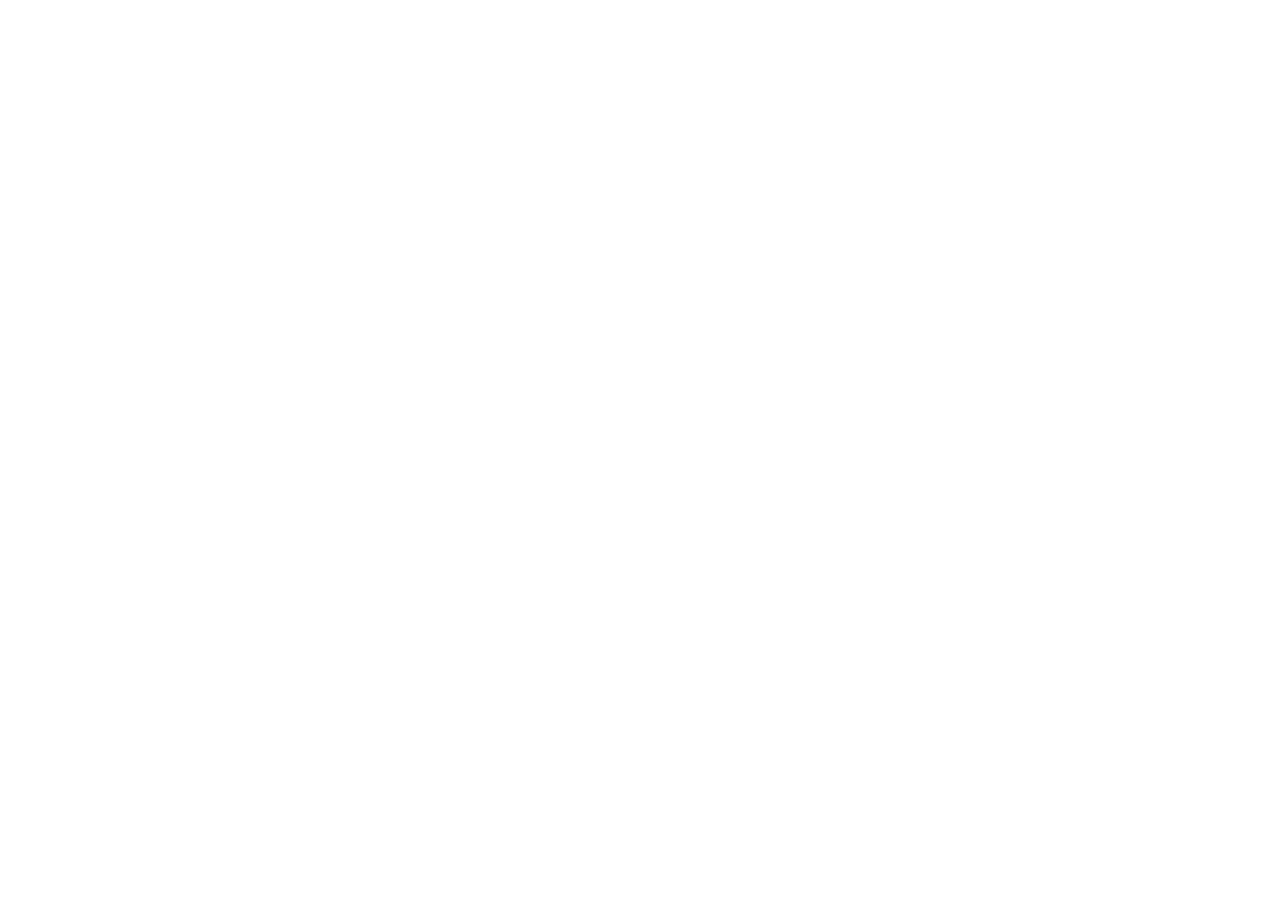
==== index.html @ 0edb0d34 "init: Start Singolo task" ====
<!DOCTYPE html>
<html lang="en">
<head>
    <meta charset="UTF-8">
    <meta name="viewport" content="width=device-width, initial-scale=1.0">
    <title>Singolo</title>
</head>
<body>
    
</body>
</html>
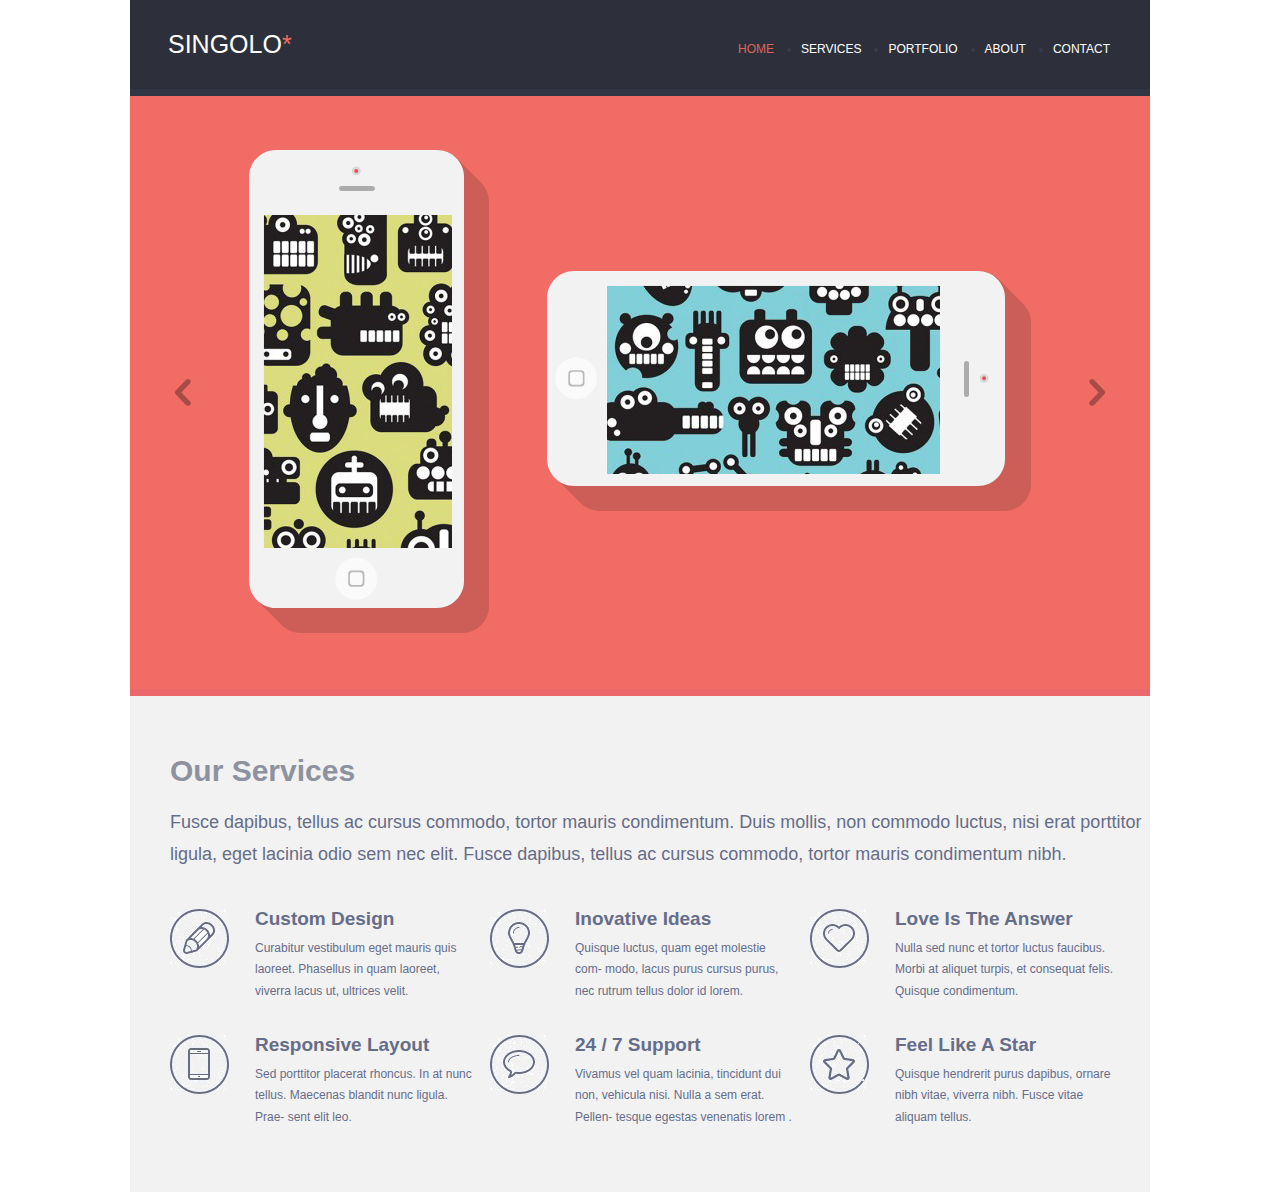
==== commit 08e26e89: "feat: create index.html and style.css files and upload singolo1" ====
--- a/index.html
+++ b/index.html
@@ -1,11 +1,87 @@
 <!DOCTYPE html>
 <html lang="en">
+
 <head>
     <meta charset="UTF-8">
     <meta name="viewport" content="width=device-width, initial-scale=1.0">
     <title>Singolo</title>
+    <link rel="stylesheet" href="./reset.css">
+    <link rel="stylesheet" href="./style.css">
 </head>
+
 <body>
-    
+    <header class="header">
+        <div class="header__wrapper">
+            <div class="header__logo">
+                <a href ="#">SINGOLO<span>*</span></a>
+            </div>
+            <nav class="header__nav">
+                <ul>
+                    <li><a href ="#">HOME</a></li>
+                    <li><a href ="#">SERVICES</a></li>
+                    <li><a href ="#">PORTFOLIO</a></li>
+                    <li><a href ="#">ABOUT</a></li>
+                    <li><a href ="#">CONTACT</a></li>
+                </ul>
+            </nav>
+        </div>
+    </header>
+    <main>
+        <div class="slider">
+            <img class="slider__arrow" src="./assets/chevleft.svg" alt="Slide Left">
+            <div class="slider__pictureLeft">
+                <img src="./assets/iPhone_Vertical.svg" alt="IPhone">
+                <img src="./assets/Layerhorizontal.svg" alt="IPhone Screen">
+            </div>
+            <div class="slider__pictureRight">
+                <img src="./assets/iPhone_Horizontal.svg" alt="IPhone">
+                <img src="./assets/Layervertical.svg" alt="IPhone Screen">
+            </div>
+            <img class="slider__arrow" src="./assets/chevright.svg" alt="Slide Right">
+        </div>
+
+        <div class="services">
+            <div class="services__info">
+                <h1>Our Services</h1>
+                <p>Fusce dapibus, tellus ac cursus commodo, tortor mauris condimentum. Duis mollis, non commodo luctus, nisi erat porttitor<br> ligula, eget lacinia odio sem nec elit. Fusce dapibus, tellus ac cursus commodo, tortor mauris condimentum nibh.
+                </p>
+            </div>
+            <div class="services__benefits">
+                <img src="./assets/pen.jpg" alt="pen">
+                <div class="grid-container">
+                    <h4>Custom Design</h4>
+                    <p>Curabitur vestibulum eget mauris quis laoreet. Phasellus in quam laoreet, viverra lacus ut, ultrices velit.</p>
+                </div>
+                <img src="./assets/bulb.jpg" alt="bulb">
+                <div class="grid-container">
+                    <h4>Inovative Ideas</h4>
+                    <p>Quisque luctus, quam eget molestie com- modo, lacus purus cursus purus, nec rutrum tellus dolor id lorem.</p>
+                </div>
+                <img src="./assets/heart.jpg" alt="heart">
+                <div class="grid-container">
+                    <h4>Love Is The Answer</h4>
+                    <p>Nulla sed nunc et tortor luctus faucibus. Morbi at aliquet turpis, et consequat felis. Quisque condimentum.
+                    </p>
+                </div>
+                <img src="./assets/phone.jpg" alt="phone">
+                <div class="grid-container">
+                    <h4>Responsive Layout</h4>
+                    <p>Sed porttitor placerat rhoncus. In at nunc tellus. Maecenas blandit nunc ligula. Prae- sent elit leo.
+                    </p>
+                </div>
+                <img src="./assets/bubble.jpg" alt="bubble">
+                <div class="grid-container">
+                    <h4>24 / 7 Support</h4>
+                    <p>Vivamus vel quam lacinia, tincidunt dui non, vehicula nisi. Nulla a sem erat. Pellen- tesque egestas venenatis lorem .</p>
+                </div>
+                <img src="./assets/star.jpg" alt="star">
+                <div class="grid-container">
+                    <h4>Feel Like A Star</h4>
+                    <p>Quisque hendrerit purus dapibus, ornare nibh vitae, viverra nibh. Fusce vitae aliquam tellus.</p>
+                </div>
+            </div>
+        </div>
+    </main>
 </body>
+
 </html>--- a/style.css
+++ b/style.css
@@ -0,0 +1,198 @@
+@font-face {
+    font-family: "Lato";
+    font-style: normal;
+    font-weight: 300;
+    font-display: swap;
+    src: local("Lato Light"), local("Lato-Light"), url(assets/Lato-Light.woff2) format("woff2");
+  }
+  
+  @font-face {
+    font-family: "Lato";
+    font-style: normal;
+    font-weight: 400;
+    font-display: swap;
+    src: local("Lato Regular"), local("Lato-Regular"), url(assets/Lato-Regular.woff2) format("woff2");
+  }
+  
+  @font-face {
+    font-family: "Lato";
+    font-style: normal;
+    font-weight: 700;
+    font-display: swap;
+    src: local("Lato Bold"), local("Lato-Bold"), url(assets/Lato-Bold.woff2) format("woff2");
+  }
+  
+  @font-face {
+    font-family: "Lato";
+    font-style: normal;
+    font-weight: 900;
+    font-display: swap;
+    src: local("Lato Black"), local("Lato-Black"), url(assets/Lato-Black.woff2) format("woff2");
+  }
+  
+  html {
+      box-sizing: border-box;
+      max-width: 1020px;
+      margin: 0 auto;
+      font-family: "Lato", sans-serif;
+  }
+  
+   *,
+  *::before,
+  *::after {
+      box-sizing: inherit;
+  }
+  
+  a {
+      text-decoration: none;
+      color: #ffffff;
+      cursor: pointer;
+  }
+  
+  h1 {
+      padding-bottom: 20px;
+      font-size: 30px;
+      color: #8e919e;
+      font-weight: bold;
+  }
+  
+  h4 {
+      padding-bottom: 10px;
+      font-size: 19px;
+      color: #666d89;
+      font-weight: 900;
+      cursor: pointer;
+  }
+  
+  li {
+      font-size: 12px;
+  }
+  
+  .header__logo span {
+      color: #F06C64;
+  }
+  
+  
+  /* Header Styles */
+  
+  .header {
+      background-color: #2D303A;
+      padding: 32px 32px 32px 38px;
+      margin: 0 auto;
+      border-bottom: #323746 solid 7px;
+  }
+  
+  .header a:hover {
+      color: #c7c7c7;
+  }
+  
+  .header__logo {
+      font-size: 25px;
+  }
+  
+  .header__wrapper,
+  .header__wrapper ul {
+      display: flex;
+      flex-wrap: wrap;
+      align-items: center;
+      justify-content: space-between;
+      color: #ffffff;
+  }
+  
+  .header__nav {
+      padding: 9px 8px 0 0;
+      flex-basis: 40%;
+  }
+  
+  .header__nav ul li:first-child a {
+      color: #de655e;
+  }
+  
+  .header__nav ul li:first-child {
+      list-style-type: none;
+  }
+  
+  .header__nav ul {
+      color: #393d4b;
+  }
+  
+  
+  /* Slider Styles */
+  
+  .slider {
+      display: flex;
+      justify-content: space-between;
+      background-color: #F06C64;
+      width: 100%;
+      height: 600px;
+      align-items: center;
+      border-bottom: #ea676b solid 7px;
+      padding: 0 45px;
+  }
+  
+  .slider__arrow {
+      opacity: 0.3;
+      cursor: pointer;
+  }
+  
+  .slider__arrow:hover {
+      opacity: 0.8;
+  }
+  
+  .slider__pictureLeft,
+  .slider__pictureRight {
+      position: relative;
+  }
+  
+  .slider__pictureLeft img:last-child {
+      position: absolute;
+      top: 65px;
+      left: 15px;
+  }
+  
+  .slider__pictureRight img:last-child {
+      position: absolute;
+      top: 15px;
+      left: 60px;
+  }
+  
+  
+  /* Services Styles */
+  
+  .services {
+      display: flex;
+      justify-content: space-between;
+      flex-direction: column;
+      height: 496px;
+      color: #666d89;
+      background-color: #f2f2f2;
+      padding: 60px 0 0 40px;
+  }
+  
+  .services__info p {
+      font-size: 18px;
+      line-height: 1.8;
+      padding-bottom: 50px;
+  }
+  
+  .services__info {
+      height: 100px;
+  }
+  
+  .services__benefits {
+      display: grid;
+      flex-basis: 65%;
+      grid-template-rows: 86px 86px;
+      grid-template-columns: 70px 220px 70px 220px 70px 220px;
+      gap: 15px;
+      row-gap: 40px;
+  }
+  
+  .services__benefits p {
+      font-size: 12px;
+      line-height: 1.8;
+  }
+  
+  .services__benefits img {
+      cursor: pointer;
+  }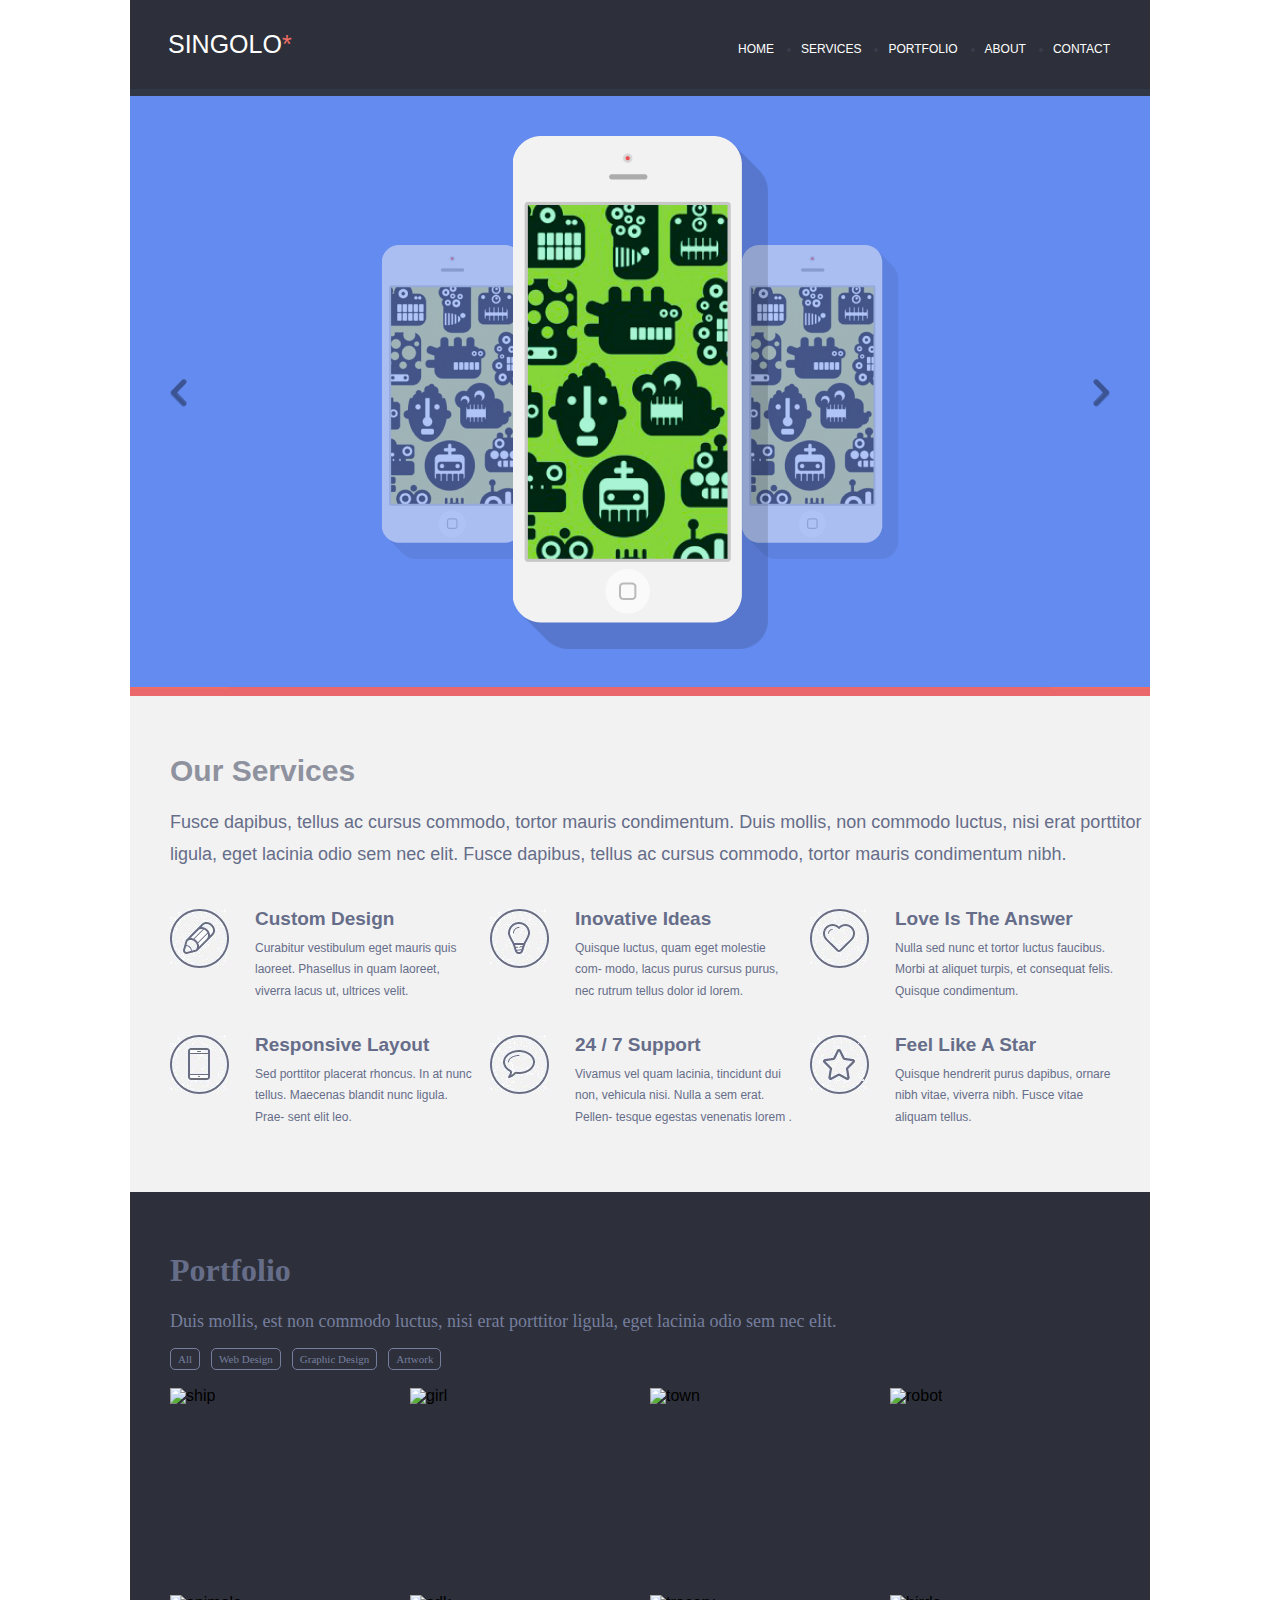
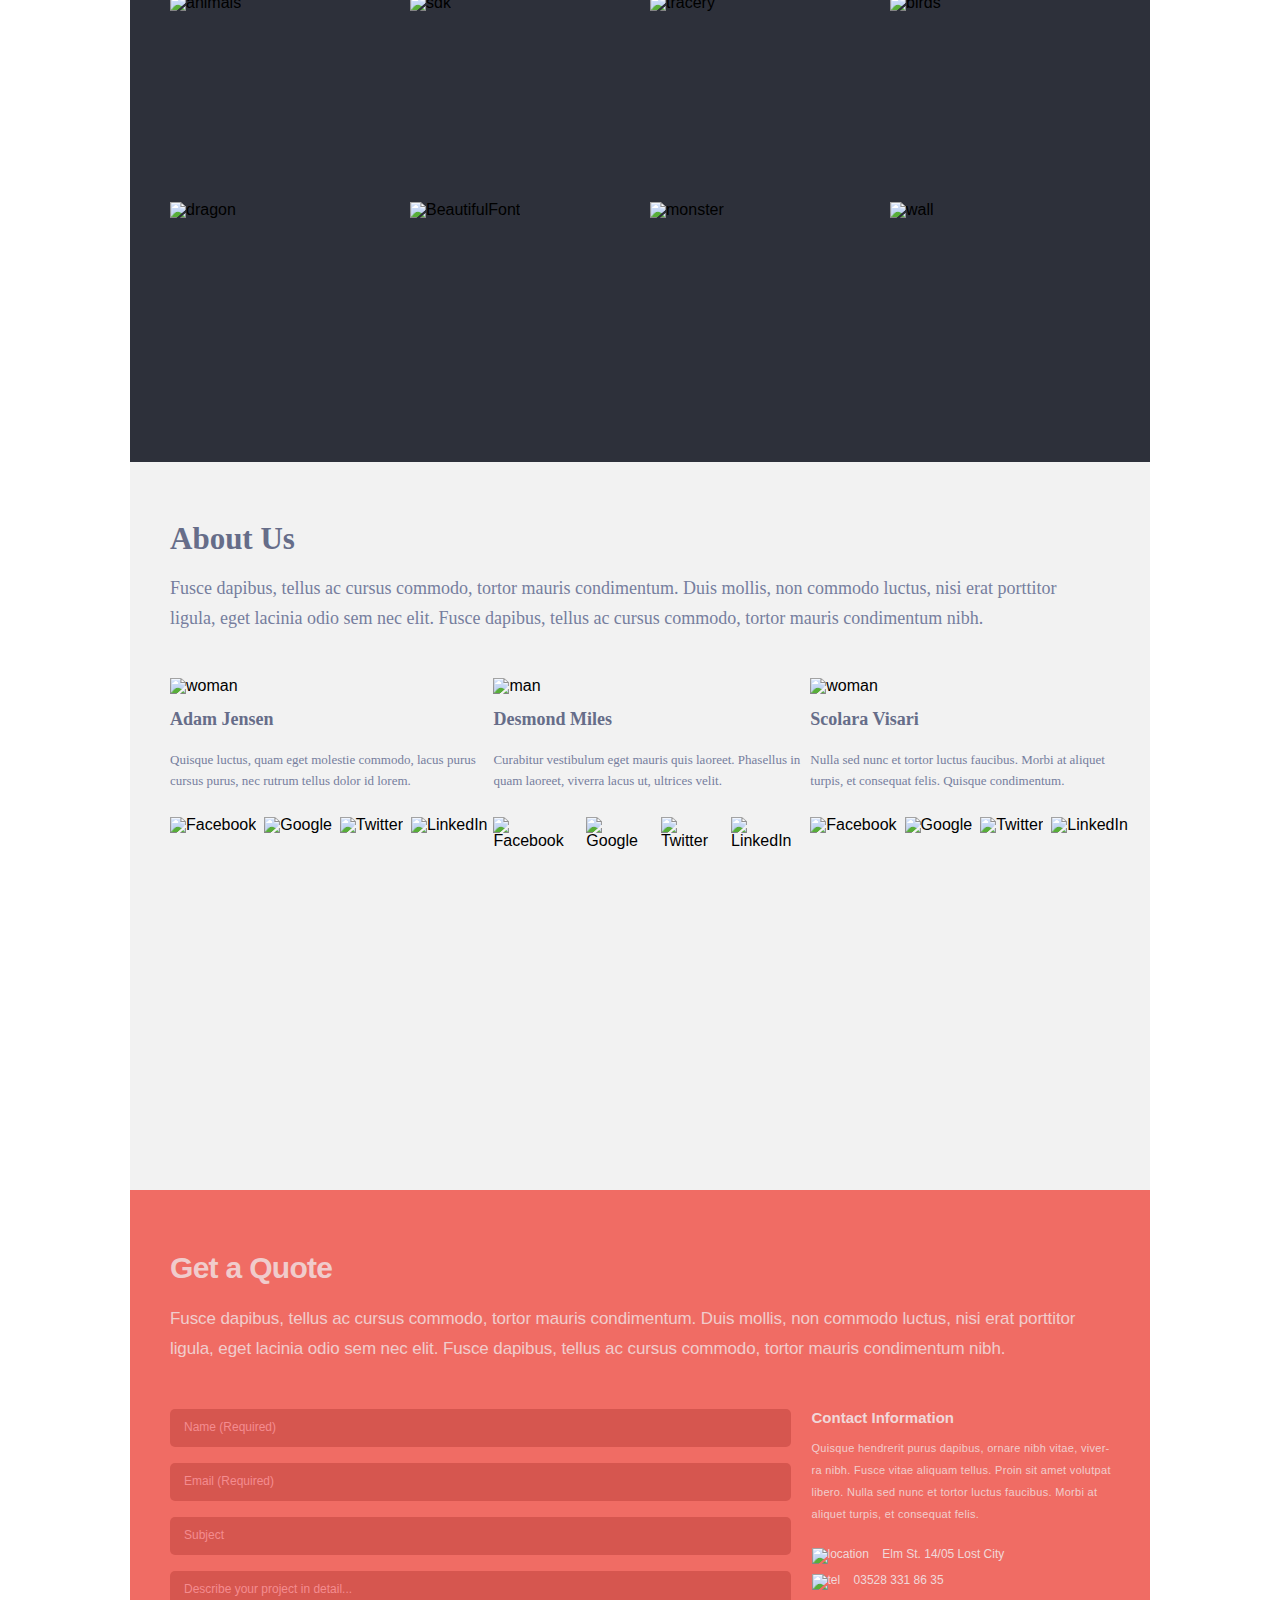
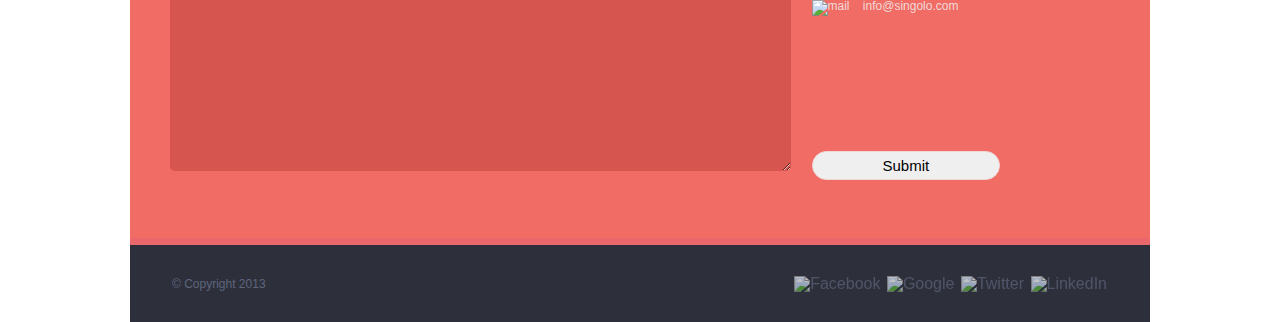
==== commit 35987f2e: "feat: add slider and form , finish the task" ====
--- a/index.html
+++ b/index.html
@@ -10,69 +10,80 @@
 </head>
 
 <body>
-    <header class="header">
+    <header id="header" class="header">
         <div class="header__wrapper">
             <div class="header__logo">
-                <a href ="#">SINGOLO<span>*</span></a>
+                <a href="#">SINGOLO<span>*</span></a>
             </div>
             <nav class="header__nav">
-                <ul>
-                    <li><a href ="#">HOME</a></li>
-                    <li><a href ="#">SERVICES</a></li>
-                    <li><a href ="#">PORTFOLIO</a></li>
-                    <li><a href ="#">ABOUT</a></li>
-                    <li><a href ="#">CONTACT</a></li>
+                <ul id="nav-anchors">
+                    <li><a class="nav-element" href="#header">HOME</a></li>
+                    <li><a class="nav-element" href="#OurServices">SERVICES</a></li>
+                    <li><a class="nav-element" href="#Portfolio">PORTFOLIO</a></li>
+                    <li><a class="nav-element" href="#About">ABOUT</a></li>
+                    <li><a class="nav-element" href="#Contact">CONTACT</a></li>
                 </ul>
             </nav>
-        </div>
+            </a>
     </header>
     <main>
         <div class="slider">
-            <img class="slider__arrow" src="./assets/chevleft.svg" alt="Slide Left">
-            <div class="slider__pictureLeft">
-                <img src="./assets/iPhone_Vertical.svg" alt="IPhone">
-                <img src="./assets/Layerhorizontal.svg" alt="IPhone Screen">
-            </div>
-            <div class="slider__pictureRight">
-                <img src="./assets/iPhone_Horizontal.svg" alt="IPhone">
-                <img src="./assets/Layervertical.svg" alt="IPhone Screen">
-            </div>
-            <img class="slider__arrow" src="./assets/chevright.svg" alt="Slide Right">
-        </div>
-
-        <div class="services">
+            <img class="slider__arrow" id="arrowLeft" src="./assets/chevleft.svg" alt="Slide Left">
+            <div class="slide-1">
+                <div class="slider__pictureLeft">
+                    <img class="phone" src="./assets/iPhone_Vertical.svg" alt="IPhone">
+                    <img class="phoneDisplay" src="./assets/Layerhorizontal.svg" alt="IPhone Screen">
+                </div>
+                <div class="slider__pictureRight">
+                    <img class="phone" src="./assets/iPhone_Horizontal.svg" alt="IPhone">
+                    <img class="phoneDisplay" src="./assets/Layervertical.svg" alt="IPhone Screen">
+                </div>
+            </div>
+            <div class="slide-2">
+            </div>
+            <img class="slider__arrow" id="arrowRight" src="./assets/chevright.svg" alt="Slide Right">
+        </div>
+
+        <div id="OurServices" class="services">
             <div class="services__info">
                 <h1>Our Services</h1>
-                <p>Fusce dapibus, tellus ac cursus commodo, tortor mauris condimentum. Duis mollis, non commodo luctus, nisi erat porttitor<br> ligula, eget lacinia odio sem nec elit. Fusce dapibus, tellus ac cursus commodo, tortor mauris condimentum nibh.
+                <p>Fusce dapibus, tellus ac cursus commodo, tortor mauris condimentum. Duis mollis, non commodo luctus,
+                    nisi erat porttitor<br> ligula, eget lacinia odio sem nec elit. Fusce dapibus, tellus ac cursus
+                    commodo, tortor mauris condimentum nibh.
                 </p>
             </div>
             <div class="services__benefits">
                 <img src="./assets/pen.jpg" alt="pen">
                 <div class="grid-container">
                     <h4>Custom Design</h4>
-                    <p>Curabitur vestibulum eget mauris quis laoreet. Phasellus in quam laoreet, viverra lacus ut, ultrices velit.</p>
+                    <p>Curabitur vestibulum eget mauris quis laoreet. Phasellus in quam laoreet, viverra lacus ut,
+                        ultrices velit.</p>
                 </div>
                 <img src="./assets/bulb.jpg" alt="bulb">
                 <div class="grid-container">
                     <h4>Inovative Ideas</h4>
-                    <p>Quisque luctus, quam eget molestie com- modo, lacus purus cursus purus, nec rutrum tellus dolor id lorem.</p>
+                    <p>Quisque luctus, quam eget molestie com- modo, lacus purus cursus purus, nec rutrum tellus dolor
+                        id lorem.</p>
                 </div>
                 <img src="./assets/heart.jpg" alt="heart">
                 <div class="grid-container">
                     <h4>Love Is The Answer</h4>
-                    <p>Nulla sed nunc et tortor luctus faucibus. Morbi at aliquet turpis, et consequat felis. Quisque condimentum.
+                    <p>Nulla sed nunc et tortor luctus faucibus. Morbi at aliquet turpis, et consequat felis. Quisque
+                        condimentum.
                     </p>
                 </div>
                 <img src="./assets/phone.jpg" alt="phone">
                 <div class="grid-container">
                     <h4>Responsive Layout</h4>
-                    <p>Sed porttitor placerat rhoncus. In at nunc tellus. Maecenas blandit nunc ligula. Prae- sent elit leo.
+                    <p>Sed porttitor placerat rhoncus. In at nunc tellus. Maecenas blandit nunc ligula. Prae- sent elit
+                        leo.
                     </p>
                 </div>
                 <img src="./assets/bubble.jpg" alt="bubble">
                 <div class="grid-container">
                     <h4>24 / 7 Support</h4>
-                    <p>Vivamus vel quam lacinia, tincidunt dui non, vehicula nisi. Nulla a sem erat. Pellen- tesque egestas venenatis lorem .</p>
+                    <p>Vivamus vel quam lacinia, tincidunt dui non, vehicula nisi. Nulla a sem erat. Pellen- tesque
+                        egestas venenatis lorem .</p>
                 </div>
                 <img src="./assets/star.jpg" alt="star">
                 <div class="grid-container">
@@ -82,6 +93,129 @@
             </div>
         </div>
     </main>
+    <content id="Portfolio">
+        <h2>Portfolio</h2>
+        <p>Duis mollis, est non commodo luctus, nisi erat porttitor ligula, eget lacinia odio sem nec elit.</p>
+        <ul class="portfolio__buttons">
+            <li class="button">All</li>
+            <li class="button">Web Design</li>
+            <li class="button">Graphic Design</li>
+            <li class="button">Artwork</li>
+        </ul>
+        <div id="content__grid-container">
+            <div><img class="pictures" src="./assets/ship.svg" alt="ship"></div>
+            <div><img class="pictures" src="./assets/girl.svg" alt="girl"></div>
+            <div><img class="pictures" src="./assets/town.svg" alt="town"></div>
+            <div><img class="pictures" src="./assets/Robot.svg" alt="robot"></div>
+            <div><img class="pictures" src="./assets/animals.svg" alt="animals"></div>
+            <div><img class="pictures" src="./assets/SDK.svg" alt="sdk"></div>
+            <div><img class="pictures" src="./assets/tracery.svg" alt="tracery"></div>
+            <div><img class="pictures" src="./assets/birds.svg" alt="birds"></div>
+            <div><img class="pictures" src="./assets/dragon.svg" alt="dragon"></div>
+            <div><img class="pictures" src="./assets/BeautifulFont.svg" alt="BeautifulFont"></div>
+            <div><img class="pictures" src="./assets/monster.svg" alt="monster"></div>
+            <div><img class="pictures" src="./assets/wall.svg" alt="wall"></div>
+        </div>
+    </content>
+    <div id="About" class="contacts">
+        <h2>About Us</h2>
+        <p>Fusce dapibus, tellus ac cursus commodo, tortor mauris condimentum. Duis mollis, non commodo luctus, nisi
+            erat porttitor<br>
+            ligula, eget lacinia odio sem nec elit. Fusce dapibus, tellus ac cursus commodo, tortor mauris condimentum
+            nibh.
+        </p>
+        <div class="contacts__flex-items">
+            <div>
+                <img src="./assets/photo1.svg" alt="woman">
+                <h4>Adam Jensen</h4>
+                <p>Quisque luctus, quam eget molestie commodo, lacus purus
+                    cursus purus, nec rutrum tellus dolor id lorem.
+                </p>
+                <div class="social-links">
+                    <img src="./assets/Facebook.svg" alt="Facebook">
+                    <img src="./assets/Google.svg" alt="Google">
+                    <img src="./assets/Twitter.svg" alt="Twitter">
+                    <img src="./assets/LinkedIn.svg" alt="LinkedIn">
+                </div>
+            </div>
+            <div>
+                <img src="./assets/photo2.svg" alt="man">
+                <h4>Desmond Miles</h4>
+                <p>Curabitur vestibulum eget mauris quis laoreet. Phasellus
+                    in quam laoreet, viverra lacus ut, ultrices velit.
+                </p>
+                <div class="social-links">
+                    <img src="./assets/Facebook.svg" alt="Facebook">
+                    <img src="./assets/Google.svg" alt="Google">
+                    <img src="./assets/Twitter.svg" alt="Twitter">
+                    <img src="./assets/LinkedIn.svg" alt="LinkedIn">
+                </div>
+            </div>
+            <div>
+                <img src="./assets/photo3.svg" alt="woman">
+                <h4>Scolara Visari</h4>
+                <p>Nulla sed nunc et tortor luctus faucibus. Morbi at aliquet
+                    turpis, et consequat felis. Quisque condimentum.
+                </p>
+                <div class="social-links">
+                    <img src="./assets/Facebook.svg" alt="Facebook">
+                    <img src="./assets/Google.svg" alt="Google">
+                    <img src="./assets/Twitter.svg" alt="Twitter">
+                    <img src="./assets/LinkedIn.svg" alt="LinkedIn">
+                </div>
+            </div>
+        </div>
+    </div>
+    <form id="Contact" action="">
+        <h2>Get a Quote</h2>
+        <p>Fusce dapibus, tellus ac cursus commodo, tortor mauris condimentum. Duis mollis, non commodo luctus, nisi
+            erat porttitor<br>
+            ligula, eget lacinia odio sem nec elit. Fusce dapibus, tellus ac cursus commodo, tortor mauris condimentum
+            nibh.</p>
+        <div class="inputs-contacts">
+            <div class="inputs">
+                <input class="input" type="text" placeholder="Name (Required)" required>
+                <input class="input" type="email" placeholder="Email (Required)" required>
+                <input id="subject" class="input" type="text" placeholder="Subject">
+                <textarea id="describe" class="input" rows="8" placeholder="Describe your project in detail..."></textarea>
+            </div>
+            <div class="contact-information">
+                <h3>Contact Information</h3>
+                <p>Quisque hendrerit purus dapibus, ornare nibh vitae, viver-<br>
+                    ra nibh. Fusce vitae aliquam tellus. Proin sit amet volutpat<br>
+                    libero. Nulla sed nunc et tortor luctus faucibus. Morbi at<br>
+                    aliquet turpis, et consequat felis.
+                </p>
+                <a href="https://www.google.com/maps/search/+Elm+St.+14%2F05+Lost+City/@53.718879,27.986709,7z">
+                    <img src="./assets/location.png" alt="location">
+                    <span>Elm St. 14/05 Lost City</span>
+                </a>
+                <a href="tel:035283318635">
+                    <img src="./assets/phone.png" alt="tel">
+                    03528 331 86 35
+                </a>
+                <a href="mailto:info@singolo.com">
+                    <img src="./assets/email.png" alt="mail">
+                    info@singolo.com
+                </a>
+                <button>Submit</button>
+            </div>
+
+        </div>
+        </div>
+    </form>
+    <footer class="footer">
+        <div class="copyright">
+            <p>&copy; Copyright 2013</p>
+        </div>
+        <div class="footer__links">
+            <img src="./assets/Facebook.svg" alt="Facebook">
+            <img src="./assets/Google.svg" alt="Google">
+            <img src="./assets/Twitter.svg" alt="Twitter">
+            <img src="./assets/LinkedIn.svg" alt="LinkedIn">
+        </div>
+    </footer>
+    <script src="./src/app.js"></script>
 </body>
 
 </html>--- a/style.css
+++ b/style.css
@@ -4,195 +4,489 @@
     font-weight: 300;
     font-display: swap;
     src: local("Lato Light"), local("Lato-Light"), url(assets/Lato-Light.woff2) format("woff2");
-  }
-  
-  @font-face {
+}
+
+@font-face {
     font-family: "Lato";
     font-style: normal;
     font-weight: 400;
     font-display: swap;
     src: local("Lato Regular"), local("Lato-Regular"), url(assets/Lato-Regular.woff2) format("woff2");
-  }
-  
-  @font-face {
+}
+
+@font-face {
     font-family: "Lato";
     font-style: normal;
     font-weight: 700;
     font-display: swap;
     src: local("Lato Bold"), local("Lato-Bold"), url(assets/Lato-Bold.woff2) format("woff2");
-  }
-  
-  @font-face {
+}
+
+@font-face {
     font-family: "Lato";
     font-style: normal;
     font-weight: 900;
     font-display: swap;
     src: local("Lato Black"), local("Lato-Black"), url(assets/Lato-Black.woff2) format("woff2");
-  }
-  
-  html {
-      box-sizing: border-box;
-      max-width: 1020px;
-      margin: 0 auto;
-      font-family: "Lato", sans-serif;
-  }
-  
-   *,
-  *::before,
-  *::after {
-      box-sizing: inherit;
-  }
-  
-  a {
-      text-decoration: none;
-      color: #ffffff;
-      cursor: pointer;
-  }
-  
-  h1 {
-      padding-bottom: 20px;
-      font-size: 30px;
-      color: #8e919e;
-      font-weight: bold;
-  }
-  
-  h4 {
-      padding-bottom: 10px;
-      font-size: 19px;
-      color: #666d89;
-      font-weight: 900;
-      cursor: pointer;
-  }
-  
-  li {
-      font-size: 12px;
-  }
-  
-  .header__logo span {
-      color: #F06C64;
-  }
-  
-  
-  /* Header Styles */
-  
-  .header {
-      background-color: #2D303A;
-      padding: 32px 32px 32px 38px;
-      margin: 0 auto;
-      border-bottom: #323746 solid 7px;
-  }
-  
-  .header a:hover {
-      color: #c7c7c7;
-  }
-  
-  .header__logo {
-      font-size: 25px;
-  }
-  
-  .header__wrapper,
-  .header__wrapper ul {
-      display: flex;
-      flex-wrap: wrap;
-      align-items: center;
-      justify-content: space-between;
-      color: #ffffff;
-  }
-  
-  .header__nav {
-      padding: 9px 8px 0 0;
-      flex-basis: 40%;
-  }
-  
-  .header__nav ul li:first-child a {
-      color: #de655e;
-  }
-  
-  .header__nav ul li:first-child {
-      list-style-type: none;
-  }
-  
-  .header__nav ul {
-      color: #393d4b;
-  }
-  
-  
-  /* Slider Styles */
-  
-  .slider {
-      display: flex;
-      justify-content: space-between;
-      background-color: #F06C64;
-      width: 100%;
-      height: 600px;
-      align-items: center;
-      border-bottom: #ea676b solid 7px;
-      padding: 0 45px;
-  }
-  
-  .slider__arrow {
-      opacity: 0.3;
-      cursor: pointer;
-  }
-  
-  .slider__arrow:hover {
-      opacity: 0.8;
-  }
-  
-  .slider__pictureLeft,
-  .slider__pictureRight {
-      position: relative;
-  }
-  
-  .slider__pictureLeft img:last-child {
-      position: absolute;
-      top: 65px;
-      left: 15px;
-  }
-  
-  .slider__pictureRight img:last-child {
-      position: absolute;
-      top: 15px;
-      left: 60px;
-  }
-  
-  
-  /* Services Styles */
-  
-  .services {
-      display: flex;
-      justify-content: space-between;
-      flex-direction: column;
-      height: 496px;
-      color: #666d89;
-      background-color: #f2f2f2;
-      padding: 60px 0 0 40px;
-  }
-  
-  .services__info p {
-      font-size: 18px;
-      line-height: 1.8;
-      padding-bottom: 50px;
-  }
-  
-  .services__info {
-      height: 100px;
-  }
-  
-  .services__benefits {
-      display: grid;
-      flex-basis: 65%;
-      grid-template-rows: 86px 86px;
-      grid-template-columns: 70px 220px 70px 220px 70px 220px;
-      gap: 15px;
-      row-gap: 40px;
-  }
-  
-  .services__benefits p {
-      font-size: 12px;
-      line-height: 1.8;
-  }
-  
-  .services__benefits img {
-      cursor: pointer;
-  }+}
+
+html {
+    box-sizing: border-box;
+    max-width: 1020px;
+    margin: 0 auto;
+    font-family: "Lato", sans-serif;
+    scroll-behavior: smooth;
+}
+
+*,
+*::before,
+*::after {
+    box-sizing: inherit;
+}
+
+a {
+    text-decoration: none;
+    color: #ffffff;
+    cursor: pointer;
+}
+
+h1 {
+    padding-bottom: 20px;
+    font-size: 30px;
+    color: #8e919e;
+    font-weight: bold;
+}
+
+h4 {
+    padding-bottom: 10px;
+    font-size: 19px;
+    color: #666d89;
+    font-weight: 900;
+    cursor: pointer;
+}
+
+li {
+    font-size: 12px;
+}
+
+.header__logo span {
+    color: #F06C64;
+}
+
+
+/* Header Styles */
+
+.header {
+    background-color: #2D303A;
+    padding: 32px 32px 32px 38px;
+    margin: 0 auto;
+    border-bottom: #323746 solid 7px;
+    position: sticky;
+    top: 0px;
+    z-index: 1;
+}
+
+
+.header a:focus:hover {
+    color: #de655e;
+}
+
+.active {
+    color: #de655e;
+}
+
+.header__logo {
+    font-size: 25px;
+}
+
+.header__wrapper,
+.header__wrapper ul {
+    display: flex;
+    flex-wrap: wrap;
+    align-items: center;
+    justify-content: space-between;
+    color: #ffffff;
+}
+
+.header__nav {
+    padding: 9px 8px 0 0;
+    flex-basis: 40%;
+}
+
+.header__nav ul li:first-child {
+    list-style-type: none;
+}
+
+.header__nav ul {
+    color: #393d4b;
+}
+
+
+/* Slider Styles */
+
+.slider {
+    display: flex;
+    justify-content: space-between;
+    background-color: #F06C64;
+    width: 100%;
+    height: 600px;
+    align-items: center;
+    border-bottom: #ea676b solid 7px;
+}
+
+.slide-1 {
+    display: flex;
+    justify-content: space-between;
+    background-color: #F06C64;
+    width: 100%;
+    height: 600px;
+    align-items: center;
+    border-bottom: #ea676b solid 7px;
+    transition: left 500ms linear;
+}
+
+.slide-2 {
+    position: absolute;
+    width: 1020px;
+    height: 600px;
+    background-image: url("./assets/Slide-2.png");
+    transition: left 500ms linear;
+    opacity: 1;
+}
+
+.hidden-slide {
+    display: none;
+}
+
+.slider__arrow {
+    position: relative;
+    z-index: 1;
+    opacity: 0.3;
+    transition: 0.6s ease;
+    cursor: pointer;
+    padding: 41px;
+}
+
+.slider__arrow:hover {
+    opacity: 0.8;
+}
+
+.slider__pictureLeft,
+.slider__pictureRight {
+    position: relative;
+}
+
+.slider__pictureLeft img:last-child {
+    position: absolute;
+    top: 65px;
+    left: 15px;
+}
+
+.slider__pictureRight img:last-child {
+    position: absolute;
+    top: 15px;
+    left: 60px;
+}
+
+/* Services Styles */
+
+.services {
+    display: flex;
+    justify-content: space-between;
+    flex-direction: column;
+    height: 496px;
+    color: #666d89;
+    background-color: #f2f2f2;
+    padding: 60px 0 0 40px;
+}
+
+.services__info p {
+    font-size: 18px;
+    line-height: 1.8;
+    padding-bottom: 50px;
+}
+
+.services__info {
+    height: 100px;
+}
+
+.services__benefits {
+    display: grid;
+    flex-basis: 65%;
+    grid-template-rows: 86px 86px;
+    grid-template-columns: 70px 220px 70px 220px 70px 220px;
+    gap: 15px;
+    row-gap: 40px;
+}
+
+.services__benefits p {
+    font-size: 12px;
+    line-height: 1.8;
+}
+
+.services__benefits img {
+    cursor: pointer;
+}
+
+content {
+    display: block;
+    width: 100%;
+    height: 870px;
+    background-color: #2d303a;
+    padding: 62px 40px 73px 40px;
+}
+
+content h2 {
+    font-size: 32px;
+    font-family: "Lato-Black";
+    color: #666d89;
+    font-weight: 900;
+    padding-bottom: 26px;
+}
+
+content p {
+    color: #767e9e;
+    font-family: Lato;
+    font-size: 18px;
+    font-weight: 300;
+    padding-bottom: 18px;
+}
+
+content ul {
+    display: flex;
+    list-style-type: none;
+    padding-bottom: 18px;
+}
+
+content li {
+    border: 1px #626883 solid;
+    border-radius: 5px;
+    font-size: 11px;
+    font-family: "Lato";
+    font-weight: 400;
+    line-height: 21px;
+    color: #666d89;
+    padding: 0px 7px 0px 7px;
+    margin-right: 11px;
+    height: 22px;
+    vertical-align: middle;
+}
+
+.portfolio__buttons>li {
+    color: #767E9E;
+    cursor: pointer;
+    border: 1px solid #767E9E;
+    border-radius: 5px;
+    box-sizing: border-box;
+}
+
+ul .switchTabs {
+    border: 1px solid #BBBBBB;
+    color: rgb(255, 255, 255);
+}
+
+#content__grid-container {
+    display: grid;
+    grid-template-columns: 220px 220px 220px 220px;
+    grid-template-rows: 187px 187px 187px;
+    gap: 20px;
+}
+
+.container {
+    cursor: pointer;
+    border: 5px solid #F06C64;
+}
+
+.contacts {
+    padding: 68px 15px 67px 40px;
+    width: 100%;
+    height: 728px;
+    background-color: #f2f2f2;
+}
+
+.contacts h2 {
+    color: #666d89;
+    font-family: "Lato - Black";
+    font-size: 31px;
+    font-weight: 900;
+    line-height: 17.86px;
+    padding-bottom: 25px;
+}
+
+.contacts p {
+    color: #767e9e;
+    font-family: Lato;
+    font-size: 18px;
+    font-weight: 300;
+    line-height: 30px;
+    padding-bottom: 45px;
+}
+
+.contacts__flex-items {
+    display: flex;
+    justify-content: space-between;
+}
+
+.contacts__flex-items p {
+    color: #767e9e;
+    font-family: Lato;
+    font-size: 13px;
+    font-weight: 500;
+    line-height: 21.56px;
+    padding: 10px 0 25px 0;
+}
+
+.contacts__flex-items h4 {
+    padding-top: 17px;
+    color: #666d89;
+    font-family: "Lato - Black";
+    font-size: 18px;
+    font-weight: 900;
+    line-height: 17.86px;
+}
+
+.social-links {
+    display: flex;
+}
+
+.social-links img {
+    padding: 0 4px 0 4px;
+}
+
+.social-links img:first-child {
+    padding-left: 0;
+}
+
+form {
+    background-color: #F06C64;
+    height: 655px;
+    border-bottom: 7px #EA676B solid;
+    padding: 63px 8px 65px 40px;
+}
+
+form h2 {
+    color: #F0CCCC;
+    padding: 6px 0px 27px;
+    font-family: "Lato Black", "Arial", sans-serif;
+    font-weight: 700;
+    font-size: 30px;
+    letter-spacing: -0.7px;
+    line-height: 18px;
+}
+
+form p {
+    color: #F0CCCC;
+    line-height: 1.7;
+    font-family: "Lato Light", "Arial", sans-serif;
+    font-size: 17px;
+    font-weight: 100;
+    letter-spacing: -0.1px;
+    line-height: 30px;
+    text-align: justify;
+    padding-bottom: 45px;
+}
+
+.inputs-contacts {
+    display: flex;
+}
+
+.inputs {
+    display: inline-flex;
+    flex-direction: column;
+    padding-right: 21px;
+    width: 66%;
+}
+
+.input {
+    background-color: #d6564f;
+    border-radius: 5px;
+    font-family: "Lato Regular", "Arial", sans-serif;
+    font-size: 12px;
+    line-height: 22px;
+    font-weight: 400;
+    color: #f0d8d9;
+    padding: 7px 14px 9px 14px;
+    margin-bottom: 16px;
+    border: none;
+
+}
+
+.input::placeholder {
+    color: #f48c8f;
+}
+
+.contact-information {
+    width: 300px;
+    text-align: justify;
+    color: #F0D8D9;
+}
+
+textarea {
+    height: 200px;
+}
+
+.contact-information h3 {
+    font-family: "Lato Black", "Arial", sans-serif;
+    font-size: 15px;
+    font-weight: 800;
+    line-height: 18px;
+    margin: 0;
+}
+
+.contact-information p {
+    font-family: "Lato Regular", "Arial", sans-serif;
+    margin: 10px 0 0 0;
+    font-size: 11px;
+    font-weight: 400;
+    line-height: 22px;
+    text-align: justify;
+    padding-bottom: 23px;
+    letter-spacing: 0.3px;
+}
+
+.contact-information a {
+    display: block;
+    text-decoration: none;
+    font-size: 12px;
+    color: #F0D8D9;
+    padding-bottom: 10px;
+}
+
+.contact-information a img {
+    padding-right: 10px;
+}
+
+.contact-information button {
+    margin-top: 125px;
+    padding: 5px 70px 5px 70px;
+    font-size: 15px;
+    border-radius: 50px;
+    border: 1px #F0D8D9 solid;
+}
+
+button,
+button:active,
+button:focus {
+    outline: none;
+    cursor: pointer;
+}
+
+.footer {
+    background-color: #2d303a;
+    color: #5e657e;
+    display: flex;
+    padding: 34px 41px 34px 42px;
+    justify-content: space-between;
+    height: 77px;
+    align-items: center;
+}
+
+.copyright {
+    font-size: 12px;
+}
+
+.footer__links img {
+    opacity: 0.7;
+    padding-right: 2px;
+    cursor: pointer;
+}